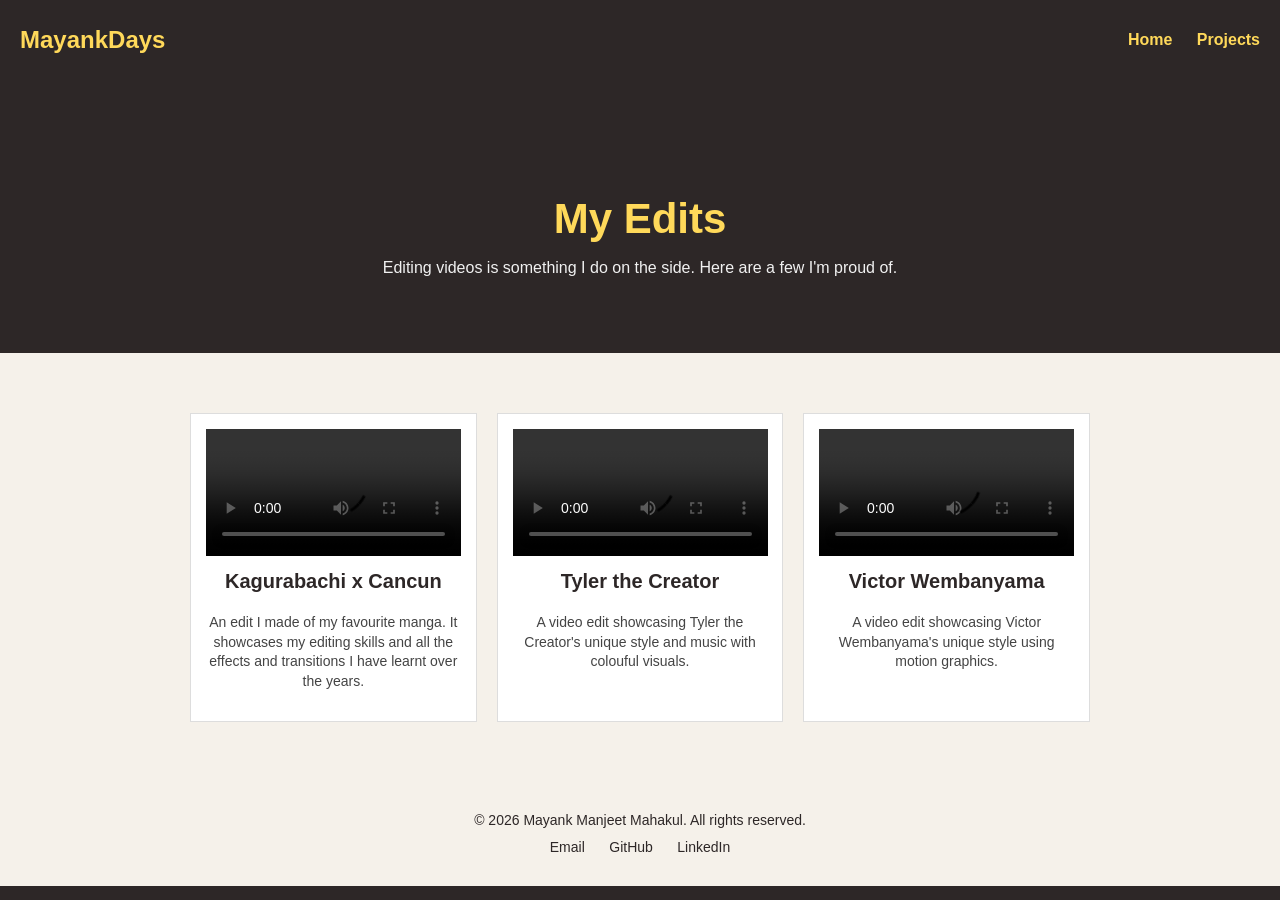
==== projects.html @ 3d2e2b53 "initial" ====
<!DOCTYPE html>
<html lang="en">
<head>
    <meta charset="UTF-8">
    <meta name="viewport" content="width=device-width, initial-scale=1.0">
    <link rel="stylesheet" href="style.css">
    <title>Projects</title>
</head>
<body>

    <header>
        <h2>MayankDays</h2>
        <nav>
            <a href="index.html">Home</a>
            <a href="projects.html">Projects</a>
        </nav>
    </header>

    <section class="projects-intro">
        <div class="container">
            <h1>My Edits</h1>
            <p>Editing videos is something I do on the side. Here are a few I'm proud of.</p>
        </div>
    </section>

    <!-- swap the src on each video with your actual edit files -->
    <section class="projects">
        <div class="container">
            <div class="project-grid">
                <div class="project-card">
                    <video controls>
                        <source src="cancunbachi.mp4" type="video/mp4">
                    </video>
                    <h3>Kagurabachi x Cancun</h3>
                    <p>An edit I made of my favourite manga. It showcases my editing skills and all the effects and transitions I have learnt over the years.</p>
                </div>

                <div class="project-card">
                    <video controls>
                        <source src="Tyler The Creator Edit_2.mp4" type="video/mp4">
                    </video>
                    <h3>Tyler the Creator</h3>
                    <p>A video edit showcasing Tyler the Creator's unique style and music with colouful visuals.</p>
                </div>

                <div class="project-card">
                    <video controls>
                        <source src="wemby.mp4" type="video/mp4">
                    </video>
                    <h3>Victor Wembanyama</h3>
                    <p>A video edit showcasing Victor Wembanyama's unique style using motion graphics.</p>
                </div>
            </div>
        </div>
    </section>

    <footer>
        <p>&copy; 2026 Mayank Manjeet Mahakul. All rights reserved.</p>
        <div class="footer-links">
            <a href="mailto:mayank@example.com">Email</a>
            <a href="https://github.com/mayankdays">GitHub</a>
            <a href="https://linkedin.com/in/mayankdays">LinkedIn</a>
        </div>
    </footer>

</body>
</html>
---- style.css ----
body {
    margin: 0px;
    background-color: #2D2727;
    font-family: Arial, sans-serif;
}

#myVideo {
    position: fixed;
    top: 0px;
    right: 0px;
    min-width: 100%;
    min-height: 100%;
    opacity: 0.5;
    z-index: -1;
}

.content {
    position: relative;
    min-height: 100vh;
    color: #f1f1f1;
    width: 100%;
}

header {
    display: flex;
    justify-content: space-between;
    align-items: center;
    padding: 20px;
    height: 40px;
    color: #FFD95A;
}

header h2 {
    margin: 0px;
}

header nav a {
    color: #FFD95A;
    text-decoration: none;
    font-weight: bold;
    margin-left: 20px;
}

.hero {
    display: flex;
    align-items: center;
    height: 500px;
}

.container {
    padding-left: 20px;
    padding-right: 20px;
}

.hero h1 {
    font-size: 48px;
    color: #FFD95A;
    margin-bottom: 15px;
    margin-top: 0px;
}

.hero p {
    font-size: 18px;
    line-height: 1.5;
    width: 500px;
}

/* achievements part */

.achievements {
    background-color: #F5F1EA;
    color: #2D2727;
    padding-top: 60px;
    padding-bottom: 60px;
}

.achievements h2 {
    text-align: center;
    font-size: 32px;
    margin-bottom: 30px;
}

.achievement-grid {
    display: grid;
    grid-template-columns: 1fr 1fr;
    gap: 20px;
    width: 900px;
    margin-left: auto;
    margin-right: auto;
}

.achievement-card {
    background-color: #ffffff;
    border: 1px solid #ddd;
    padding: 20px;
    text-align: center;
    transition: 0.2s;
}

.achievement-card:hover {
    border-color: #2D2727;
    background-color: #fafafa;
}

.achievement-card h3 {
    margin-top: 0px;
    font-size: 22px;
}

.achievement-card p {
    font-size: 15px;
    line-height: 1.4;
    color: #444;
}

/* projects page */

.projects-intro {
    background-color: #2D2727;
    color: #f1f1f1;
    padding-top: 80px;
    padding-bottom: 60px;
    text-align: center;
}

.projects-intro h1 {
    color: #FFD95A;
    font-size: 42px;
    margin-bottom: 10px;
}

.projects {
    background-color: #F5F1EA;
    padding-top: 60px;
    padding-bottom: 60px;
}

.project-grid {
    display: grid;
    grid-template-columns: 1fr 1fr 1fr;
    gap: 20px;
    width: 900px;
    margin-left: auto;
    margin-right: auto;
}

.project-card {
    background-color: #ffffff;
    border: 1px solid #ddd;
    padding: 15px;
    text-align: center;
    transition: 0.2s;
}

.project-card:hover {
    border-color: #2D2727;
}

.project-card video {
    width: 100%;
    margin-bottom: 10px;
}

.project-card h3 {
    margin-top: 0px;
    font-size: 20px;
    color: #2D2727;
}

.project-card p {
    font-size: 14px;
    line-height: 1.4;
    color: #444;
}

footer {
    background-color: #F5F1EA;
    color: #2D2727;
    text-align: center;
    padding: 30px 20px;
}

footer p {
    margin: 0px;
    margin-bottom: 10px;
    font-size: 14px;
}

.footer-links a {
    color: #2D2727;
    text-decoration: none;
    margin-left: 10px;
    margin-right: 10px;
    font-size: 14px;
}

.footer-links a:hover {
    text-decoration: underline;
}

@media (max-width: 600px) {

    .hero p {
        width: 100%;
    }

    .achievement-grid {
        width: 100%;
        grid-template-columns: 1fr;
    }

    .project-grid {
        width: 100%;
        grid-template-columns: 1fr;
    }

    header {
        flex-direction: column;
        height: auto;
    }

    header h2 {
        margin-bottom: 10px;
    }
}
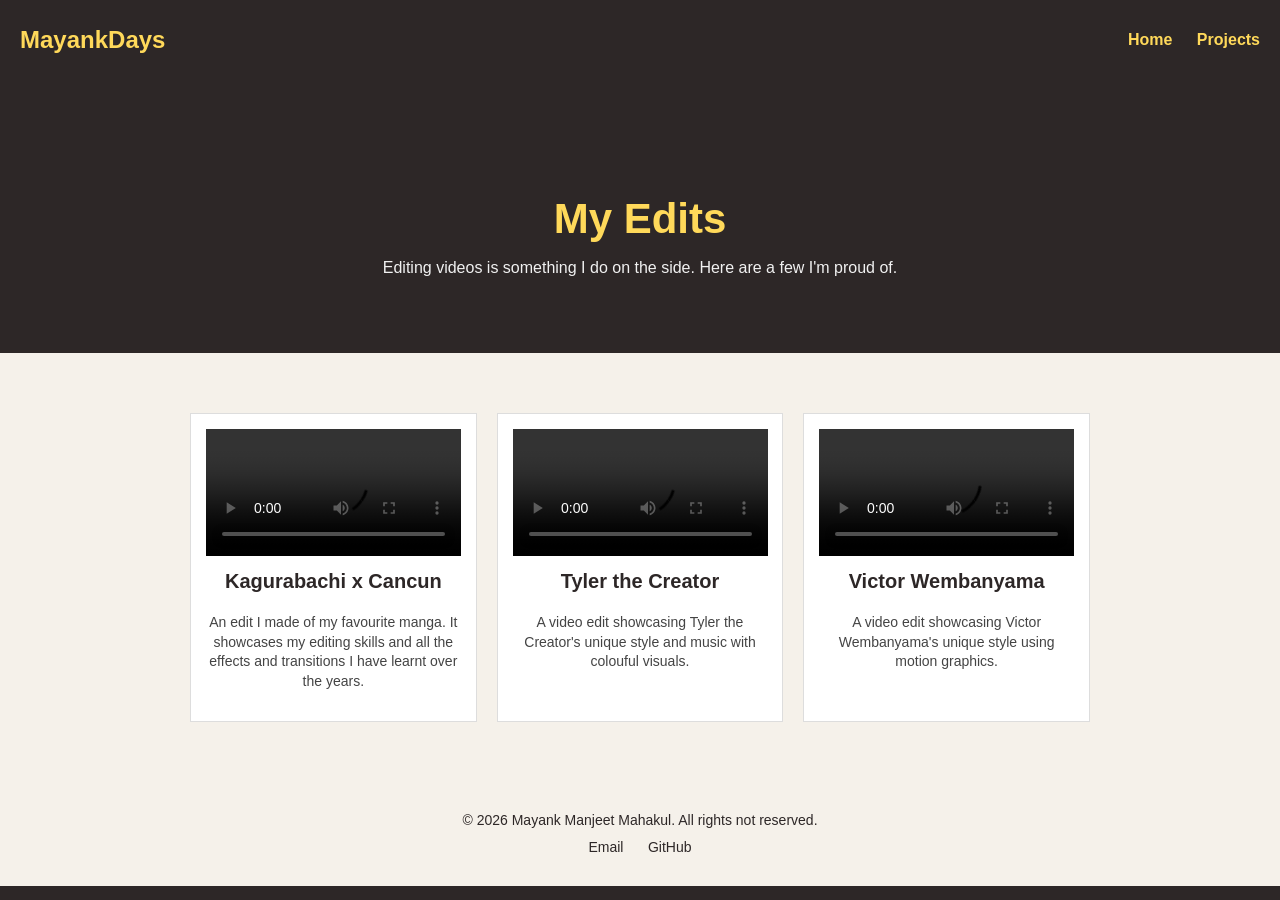
==== commit 6b1e51eb: "something" ====
--- a/projects.html
+++ b/projects.html
@@ -16,18 +16,17 @@
         </nav>
     </header>
 
-    <section class="projects-intro">
+    <section class="intro">
         <div class="container">
             <h1>My Edits</h1>
             <p>Editing videos is something I do on the side. Here are a few I'm proud of.</p>
         </div>
     </section>
 
-    <!-- swap the src on each video with your actual edit files -->
     <section class="projects">
         <div class="container">
-            <div class="project-grid">
-                <div class="project-card">
+            <div class="pgrid">
+                <div class="pcard">
                     <video controls>
                         <source src="cancunbachi.mp4" type="video/mp4">
                     </video>
@@ -35,7 +34,7 @@
                     <p>An edit I made of my favourite manga. It showcases my editing skills and all the effects and transitions I have learnt over the years.</p>
                 </div>
 
-                <div class="project-card">
+                <div class="pcard">
                     <video controls>
                         <source src="Tyler The Creator Edit_2.mp4" type="video/mp4">
                     </video>
@@ -43,7 +42,7 @@
                     <p>A video edit showcasing Tyler the Creator's unique style and music with colouful visuals.</p>
                 </div>
 
-                <div class="project-card">
+                <div class="pcard">
                     <video controls>
                         <source src="wemby.mp4" type="video/mp4">
                     </video>
@@ -55,11 +54,10 @@
     </section>
 
     <footer>
-        <p>&copy; 2026 Mayank Manjeet Mahakul. All rights reserved.</p>
-        <div class="footer-links">
-            <a href="mailto:mayank@example.com">Email</a>
+        <p>&copy; 2026 Mayank Manjeet Mahakul. All rights not reserved.</p>
+        <div class="links">
+            <a href="mailto:mayankdays@gmail.com">Email</a>
             <a href="https://github.com/mayankdays">GitHub</a>
-            <a href="https://linkedin.com/in/mayankdays">LinkedIn</a>
         </div>
     </footer>
 
--- a/style.css
+++ b/style.css
@@ -41,7 +41,7 @@
     margin-left: 20px;
 }
 
-.hero {
+.front-page {
     display: flex;
     align-items: center;
     height: 500px;
@@ -52,21 +52,19 @@
     padding-right: 20px;
 }
 
-.hero h1 {
+.front-page h1 {
     font-size: 48px;
     color: #FFD95A;
     margin-bottom: 15px;
     margin-top: 0px;
 }
 
-.hero p {
+.front-page p {
     font-size: 18px;
     line-height: 1.5;
     width: 500px;
 }
 
-/* achievements part */
-
 .achievements {
     background-color: #F5F1EA;
     color: #2D2727;
@@ -80,7 +78,7 @@
     margin-bottom: 30px;
 }
 
-.achievement-grid {
+.agrid {
     display: grid;
     grid-template-columns: 1fr 1fr;
     gap: 20px;
@@ -89,7 +87,7 @@
     margin-right: auto;
 }
 
-.achievement-card {
+.acard {
     background-color: #ffffff;
     border: 1px solid #ddd;
     padding: 20px;
@@ -97,25 +95,23 @@
     transition: 0.2s;
 }
 
-.achievement-card:hover {
+.acard:hover {
     border-color: #2D2727;
     background-color: #fafafa;
 }
 
-.achievement-card h3 {
+.acard h3 {
     margin-top: 0px;
     font-size: 22px;
 }
 
-.achievement-card p {
+.acard p {
     font-size: 15px;
     line-height: 1.4;
     color: #444;
 }
 
-/* projects page */
-
-.projects-intro {
+.intro {
     background-color: #2D2727;
     color: #f1f1f1;
     padding-top: 80px;
@@ -123,7 +119,7 @@
     text-align: center;
 }
 
-.projects-intro h1 {
+.intro h1 {
     color: #FFD95A;
     font-size: 42px;
     margin-bottom: 10px;
@@ -135,7 +131,7 @@
     padding-bottom: 60px;
 }
 
-.project-grid {
+.pgrid {
     display: grid;
     grid-template-columns: 1fr 1fr 1fr;
     gap: 20px;
@@ -144,7 +140,7 @@
     margin-right: auto;
 }
 
-.project-card {
+.pcard {
     background-color: #ffffff;
     border: 1px solid #ddd;
     padding: 15px;
@@ -152,22 +148,22 @@
     transition: 0.2s;
 }
 
-.project-card:hover {
+.pcard:hover {
     border-color: #2D2727;
 }
 
-.project-card video {
+.pcard video {
     width: 100%;
     margin-bottom: 10px;
 }
 
-.project-card h3 {
+.pcard h3 {
     margin-top: 0px;
     font-size: 20px;
     color: #2D2727;
 }
 
-.project-card p {
+.pcard p {
     font-size: 14px;
     line-height: 1.4;
     color: #444;
@@ -186,7 +182,7 @@
     font-size: 14px;
 }
 
-.footer-links a {
+.links a {
     color: #2D2727;
     text-decoration: none;
     margin-left: 10px;
@@ -194,17 +190,17 @@
     font-size: 14px;
 }
 
-.footer-links a:hover {
+.links a:hover {
     text-decoration: underline;
 }
 
 @media (max-width: 600px) {
 
-    .hero p {
+    .front-page p {
         width: 100%;
     }
 
-    .achievement-grid {
+    .agrid {
         width: 100%;
         grid-template-columns: 1fr;
     }
